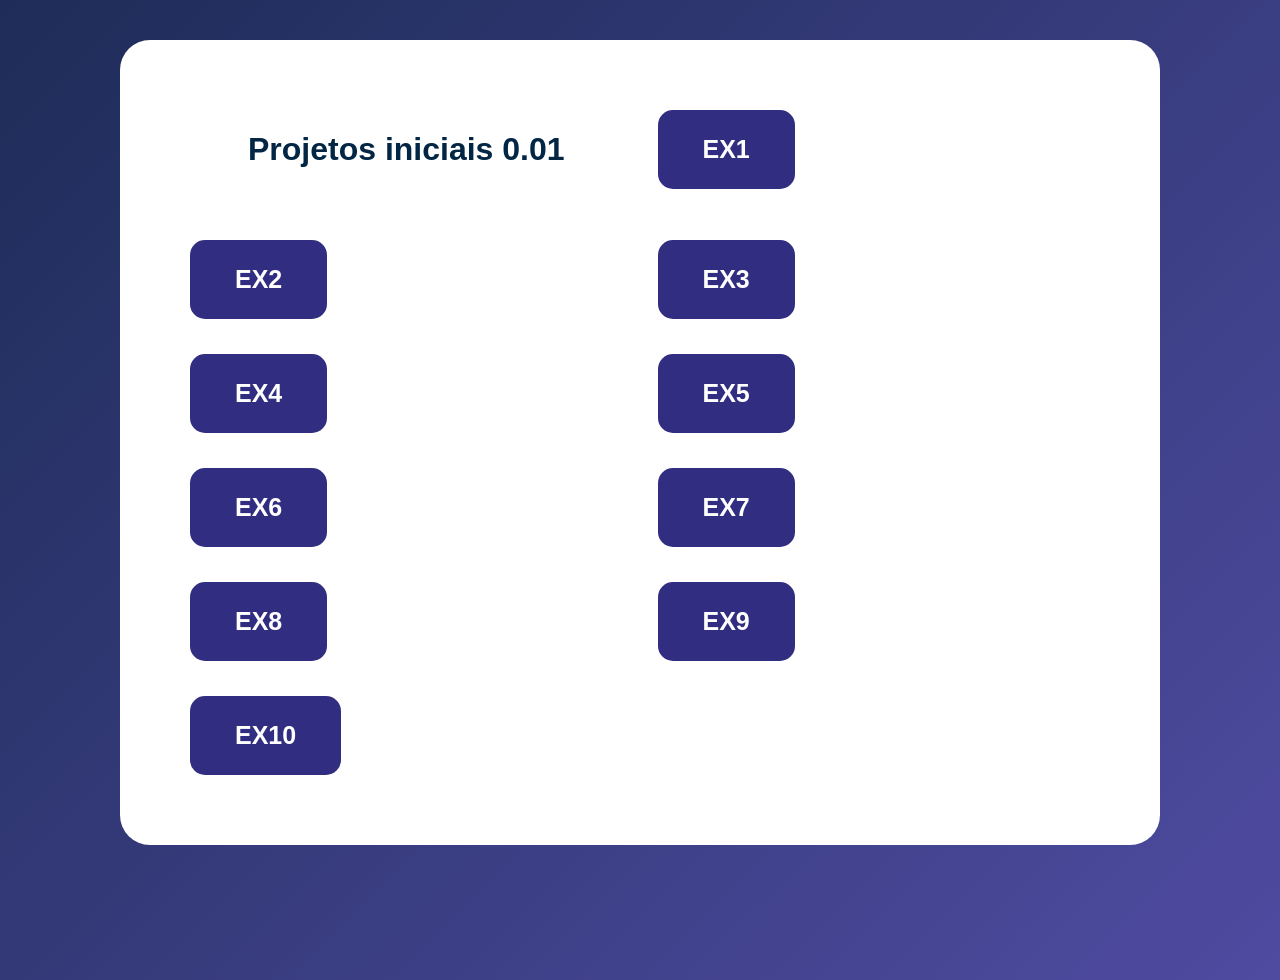
==== projeto 01/indice.html @ 7df78d39 "comecei o projeto" ====
<!DOCTYPE html>
<html lang="en">
<head>
    <meta charset="UTF-8">
    <meta name="viewport" content="width=device-width, initial-scale=1.0">
    <title>0.01</title>
<link rel="stylesheet" href="estilo.css">
<script src="logico.js"></script>
</head>
<body>
    <div id="exercicios">
    <h1>Projetos iniciais 0.01</h1>
   <div id="exe1">
    <button onclick="exe1()">EX1</button>
    <p id="resposta1"></p>
</div>

<div id="exe2">
    <button onclick="exe2()">EX2</button>
</div>

<div id="exe3">
    <button onclick="exe3()">EX3</button>
</div>

<div id="exe4">
    <button onclick="exe4()">EX4</button>
</div>

<div id="exe5">
    <button onclick="exe5()">EX5</button>
</div>

<div id="exe6">
    <button onclick="exe6()">EX6</button>
</div>

<div id="exe7">
    <button onclick="exe7()">EX7</button>
</div>

<div id="exe8">
    <button onclick="exe8()">EX8</button>
</div>

<div id="exe9">
    <button onclick="exe9()">EX9</button>
</div>

<div id="exe10">
    <button onclick="exe10()">EX10</button>
</div>
    </div>
</body>
</html>
---- projeto 01/estilo.css ----
body{
    margin: 0;
    min-height: 100vh;
    background: linear-gradient(135deg, #1e2c58, #4f4ba1);
    font-family: Arial, sans-serif;
    padding: 40px;
}
 #exercicios {
    background-color: white;

    width: 900px;
    height: 1200;
    padding: 70px;

    border-radius: 30px;
    margin: auto;
    display: grid;
    grid-template-columns: repeat(2, 1fr);
    gap: 35px;
}
h1{ color: rgb(2, 38, 68);
text-align: center;
}
button{
    padding: 25px 45px;

    border: none;

    border-radius: 15px;

    background-color: #312e81;

    color: white;

    font-size: 25px;
    font-weight: bold;
    cursor: pointer;
}
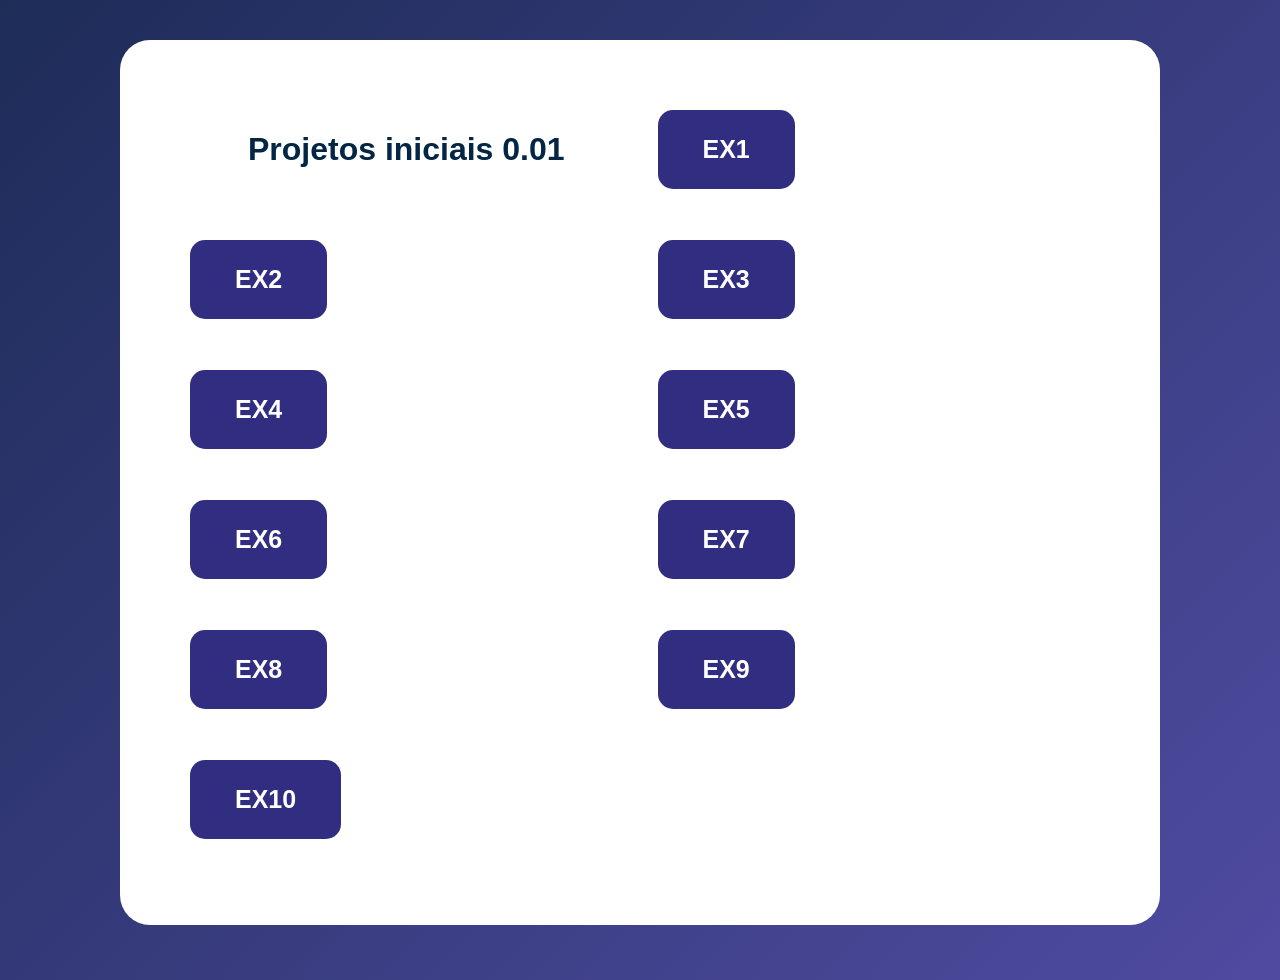
==== commit 2084307d: "atualização dos projetos dia 09/09" ====
--- a/projeto 01/indice.html
+++ b/projeto 01/indice.html
@@ -17,38 +17,47 @@
 
 <div id="exe2">
     <button onclick="exe2()">EX2</button>
+    <p id="resposta2"></p>
 </div>
 
 <div id="exe3">
     <button onclick="exe3()">EX3</button>
+    <p id="resposta3"></p>
 </div>
 
 <div id="exe4">
     <button onclick="exe4()">EX4</button>
+    <p id="resposta4"></p>
 </div>
 
 <div id="exe5">
     <button onclick="exe5()">EX5</button>
+    <p id="resposta5"></p>
 </div>
 
 <div id="exe6">
     <button onclick="exe6()">EX6</button>
+    <p id="resposta6"></p>
 </div>
 
 <div id="exe7">
     <button onclick="exe7()">EX7</button>
+    <p id="resposta7"></p>
 </div>
 
 <div id="exe8">
     <button onclick="exe8()">EX8</button>
+    <p id="resposta8"></p>
 </div>
 
 <div id="exe9">
     <button onclick="exe9()">EX9</button>
+    <p id="resposta9"></p>
 </div>
 
 <div id="exe10">
     <button onclick="exe10()">EX10</button>
+    <p id="resposta10"></p>
 </div>
     </div>
 </body>
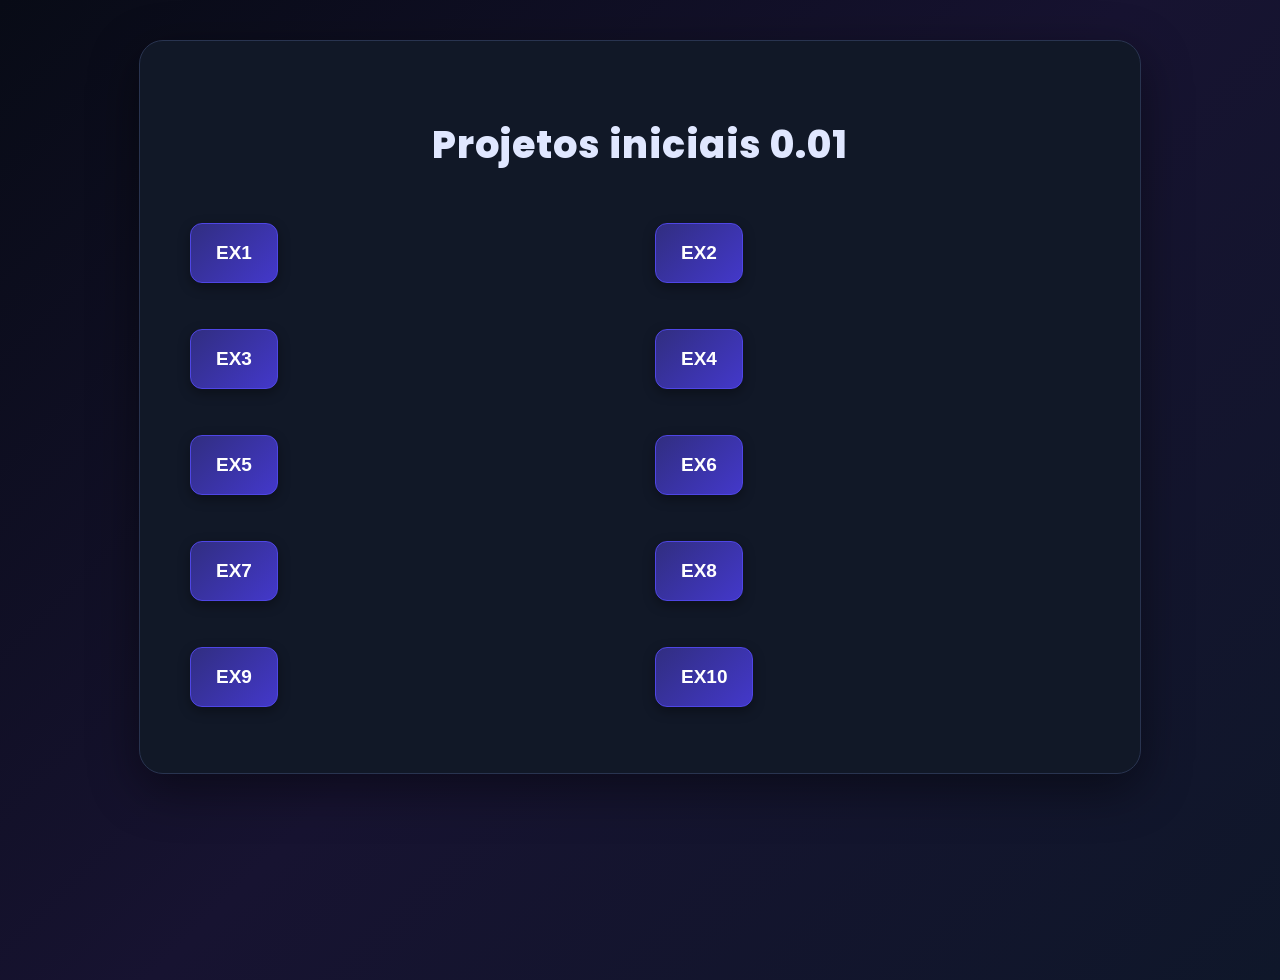
==== commit 5de7a794: "Melhora o visual do projeto 01 e implementação do botao 6" ====
--- a/projeto 01/indice.html
+++ b/projeto 01/indice.html
@@ -4,6 +4,10 @@
     <meta charset="UTF-8">
     <meta name="viewport" content="width=device-width, initial-scale=1.0">
     <title>0.01</title>
+    <link rel="preconnect" href="https://fonts.googleapis.com">
+<link rel="preconnect" href="https://fonts.gstatic.com" crossorigin>
+
+<link href="https://fonts.googleapis.com/css2?family=Poppins:wght@400;600;700;800&display=swap" rel="stylesheet">
 <link rel="stylesheet" href="estilo.css">
 <script src="logico.js"></script>
 </head>
@@ -35,9 +39,11 @@
     <p id="resposta5"></p>
 </div>
 
-<div id="exe6">
+<div id="rdexe6">
     <button onclick="exe6()">EX6</button>
     <p id="resposta6"></p>
+    <div id="bnt6" >
+    </div>
 </div>
 
 <div id="exe7">
--- a/projeto 01/estilo.css
+++ b/projeto 01/estilo.css
@@ -1,38 +1,55 @@
-body{
+
+body {
     margin: 0;
     min-height: 100vh;
-    background: linear-gradient(135deg, #1e2c58, #4f4ba1);
+    background: linear-gradient(135deg, #080b16, #171331, #0f172a);
     font-family: Arial, sans-serif;
-    padding: 40px;
+    padding: 40px 20px;
 }
- #exercicios {
-    background-color: white;
 
-    width: 900px;
-    height: 1200;
-    padding: 70px;
-
-    border-radius: 30px;
+#exercicios {
+    background: #111827;
+    max-width: 900px;
     margin: auto;
+    padding: 50px;
+    border: 1px solid #293450;
+    border-radius: 24px;
     display: grid;
     grid-template-columns: repeat(2, 1fr);
-    gap: 35px;
+    gap: 30px;
+    box-shadow: 0 15px 50px rgba(0, 0, 0, 0.45);
 }
-h1{ color: rgb(2, 38, 68);
-text-align: center;
+h1 {
+    color: #e0e7ff;
+    text-align: center;
+    grid-column: 1 / -1;
+
+    font-family: 'Poppins', sans-serif;
+    font-size: 38px;
+    font-weight: 800;
+    letter-spacing: 1px;
+
+    margin-bottom: 20px;
 }
-button{
-    padding: 25px 45px;
-
-    border: none;
-
-    border-radius: 15px;
-
-    background-color: #312e81;
-
-    color: white;
-
-    font-size: 25px;
+button {
+    padding: 18px 25px;
+    border: 1px solid #4f46e5;
+    border-radius: 12px;
+    background: linear-gradient(135deg, #312e81, #4338ca);
+    color: #ffffff;
+    font-size: 19px;
     font-weight: bold;
     cursor: pointer;
+    box-shadow: 0 4px 12px rgba(0, 0, 0, 0.35);
+    transition: all 0.3s ease;
+}
+
+button:hover {
+    background: linear-gradient(135deg, #4338ca, #6366f1);
+    transform: translateY(-4px);
+    box-shadow: 0 8px 20px rgba(79, 70, 229, 0.35);
+}
+
+button:active {
+    transform: translateY(1);
 }
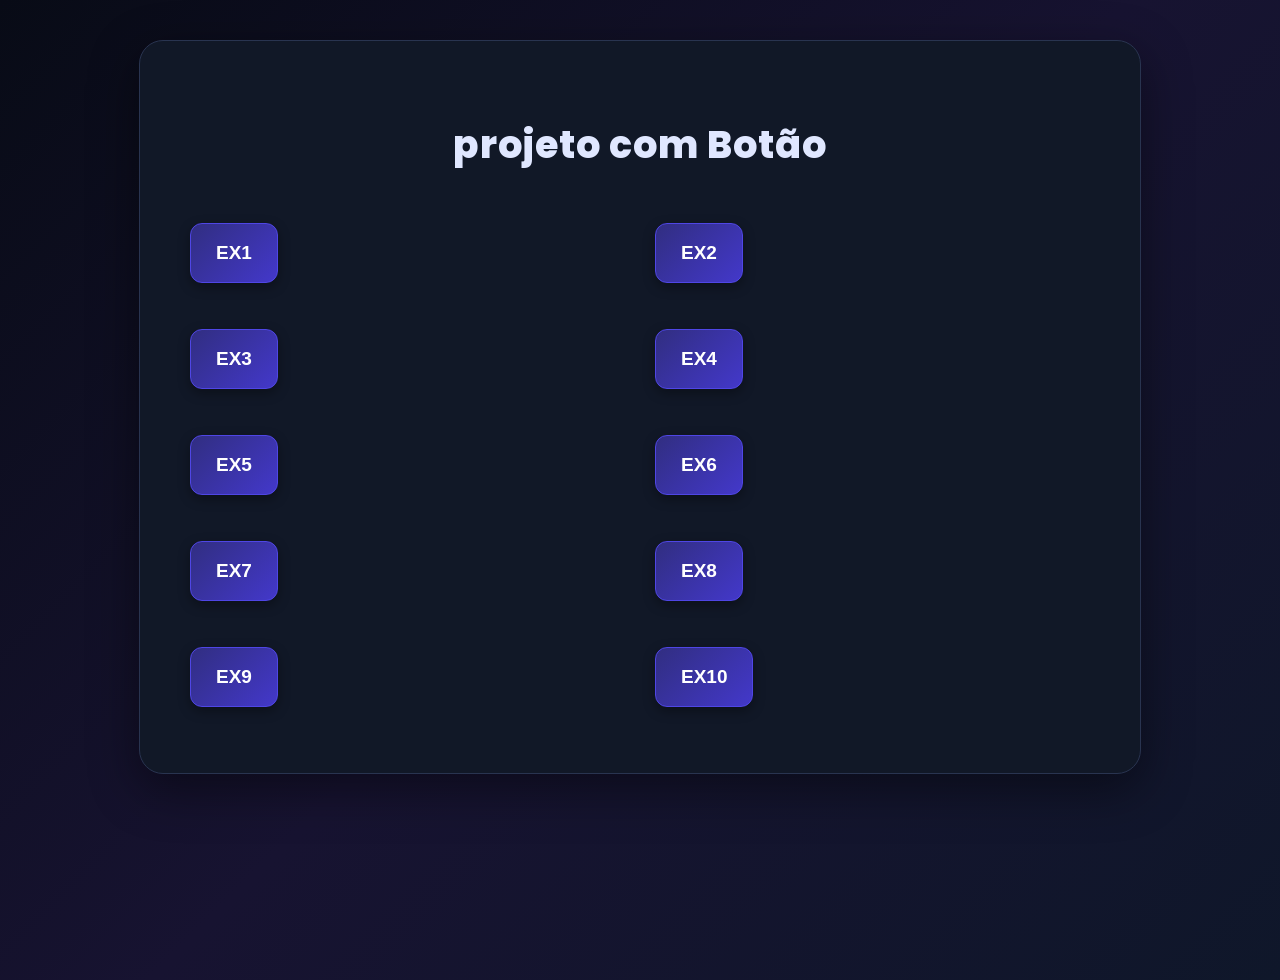
==== commit f0673177: "emplementação do botão 4, agora funcional." ====
--- a/projeto 01/indice.html
+++ b/projeto 01/indice.html
@@ -13,7 +13,7 @@
 </head>
 <body>
     <div id="exercicios">
-    <h1>Projetos iniciais 0.01</h1>
+    <h1>projeto com Botão</h1>
    <div id="exe1">
     <button onclick="exe1()">EX1</button>
     <p id="resposta1"></p>
--- a/projeto 01/estilo.css
+++ b/projeto 01/estilo.css
@@ -43,6 +43,10 @@
     box-shadow: 0 4px 12px rgba(0, 0, 0, 0.35);
     transition: all 0.3s ease;
 }
+p{
+    color: aliceblue;
+    font-family: Franklin Gothic Medium;
+}
 
 button:hover {
     background: linear-gradient(135deg, #4338ca, #6366f1);
